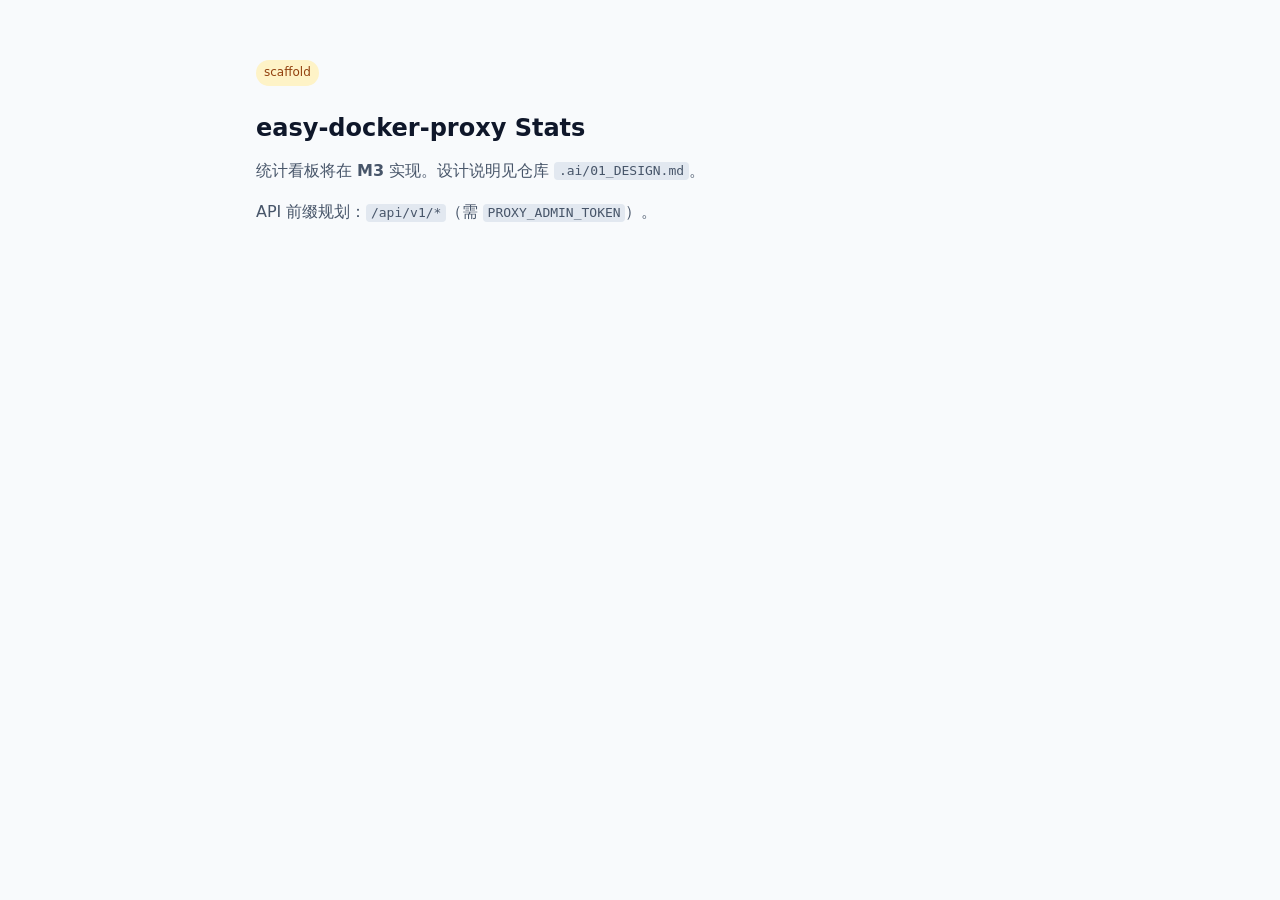
==== web/static/index.html @ 3433237a "Initial commit: M0 scaffold for easy-docker-proxy Lightweight multi-upstream Docker Registry read-on" ====
<!DOCTYPE html>
<html lang="zh-CN">
<head>
  <meta charset="utf-8" />
  <meta name="viewport" content="width=device-width, initial-scale=1" />
  <title>easy-docker-proxy — Stats</title>
  <style>
    :root { font-family: system-ui, sans-serif; color: #0f172a; background: #f8fafc; }
    body { max-width: 48rem; margin: 3rem auto; padding: 0 1.25rem; }
    h1 { font-size: 1.5rem; margin-bottom: 0.25rem; }
    p { color: #475569; line-height: 1.6; }
    code { background: #e2e8f0; padding: 0.1em 0.35em; border-radius: 4px; }
    .badge { display: inline-block; background: #fef3c7; color: #92400e;
             font-size: 0.75rem; padding: 0.2rem 0.5rem; border-radius: 999px; }
  </style>
</head>
<body>
  <p class="badge">scaffold</p>
  <h1>easy-docker-proxy Stats</h1>
  <p>
    统计看板将在 <strong>M3</strong> 实现。设计说明见仓库
    <code>.ai/01_DESIGN.md</code>。
  </p>
  <p>API 前缀规划：<code>/api/v1/*</code>（需 <code>PROXY_ADMIN_TOKEN</code>）。</p>
</body>
</html>
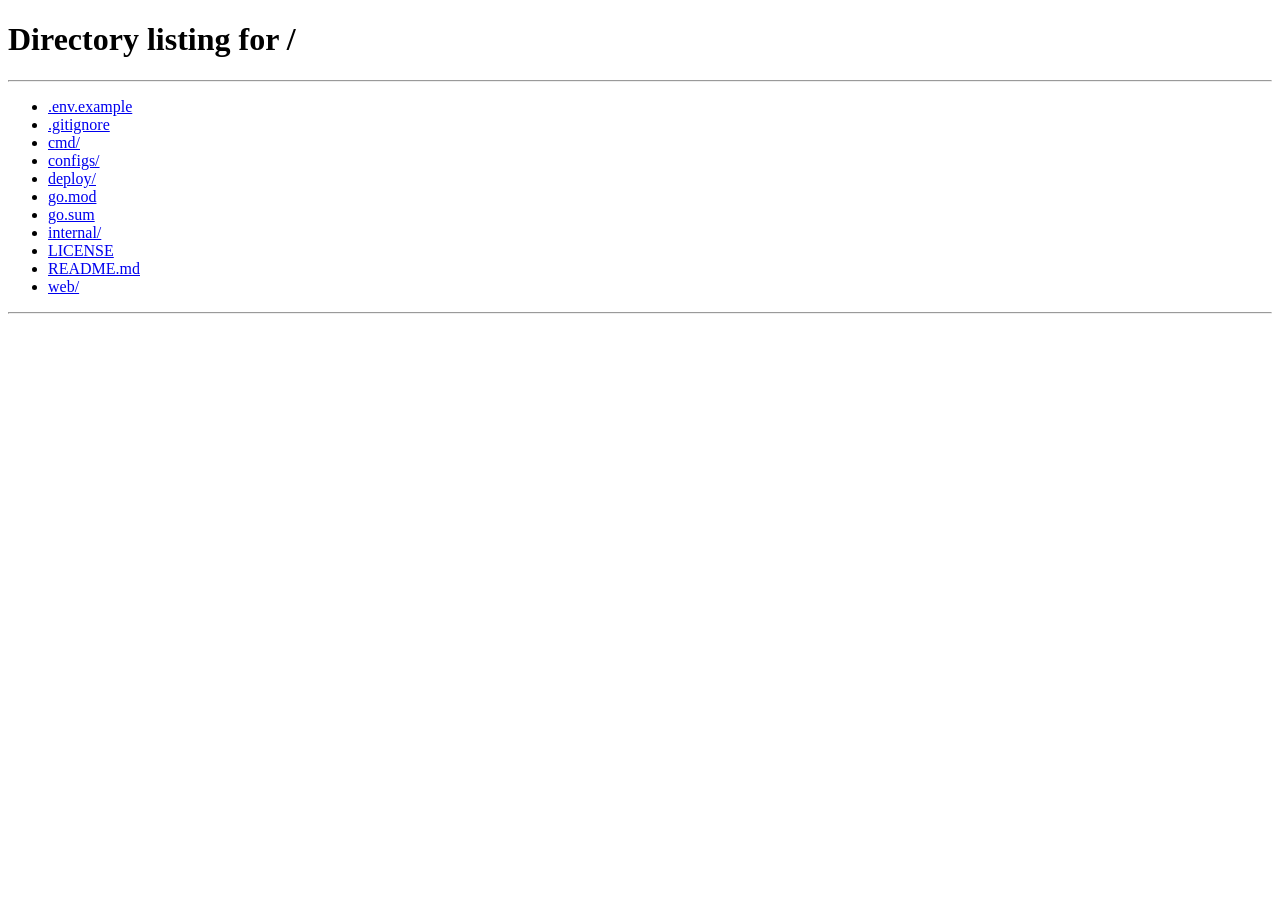
==== commit 7b2f3433: "Implement M1–M4 proxy stack; stop tracking AI-only docs Ship multi-upstream Registry V2 proxy with t" ====
--- a/web/static/index.html
+++ b/web/static/index.html
@@ -2,25 +2,14 @@
 <html lang="zh-CN">
 <head>
   <meta charset="utf-8" />
-  <meta name="viewport" content="width=device-width, initial-scale=1" />
-  <title>easy-docker-proxy — Stats</title>
-  <style>
-    :root { font-family: system-ui, sans-serif; color: #0f172a; background: #f8fafc; }
-    body { max-width: 48rem; margin: 3rem auto; padding: 0 1.25rem; }
-    h1 { font-size: 1.5rem; margin-bottom: 0.25rem; }
-    p { color: #475569; line-height: 1.6; }
-    code { background: #e2e8f0; padding: 0.1em 0.35em; border-radius: 4px; }
-    .badge { display: inline-block; background: #fef3c7; color: #92400e;
-             font-size: 0.75rem; padding: 0.2rem 0.5rem; border-radius: 999px; }
-  </style>
+  <meta http-equiv="refresh" content="0; url=/" />
+  <title>Stats source</title>
 </head>
 <body>
-  <p class="badge">scaffold</p>
-  <h1>easy-docker-proxy Stats</h1>
   <p>
-    统计看板将在 <strong>M3</strong> 实现。设计说明见仓库
-    <code>.ai/01_DESIGN.md</code>。
+    运行时嵌入的 Stats 页面位于
+    <code>internal/web/static/index.html</code>（由 <code>embed.FS</code> 打进二进制）。
+    请修改该文件。
   </p>
-  <p>API 前缀规划：<code>/api/v1/*</code>（需 <code>PROXY_ADMIN_TOKEN</code>）。</p>
 </body>
 </html>
